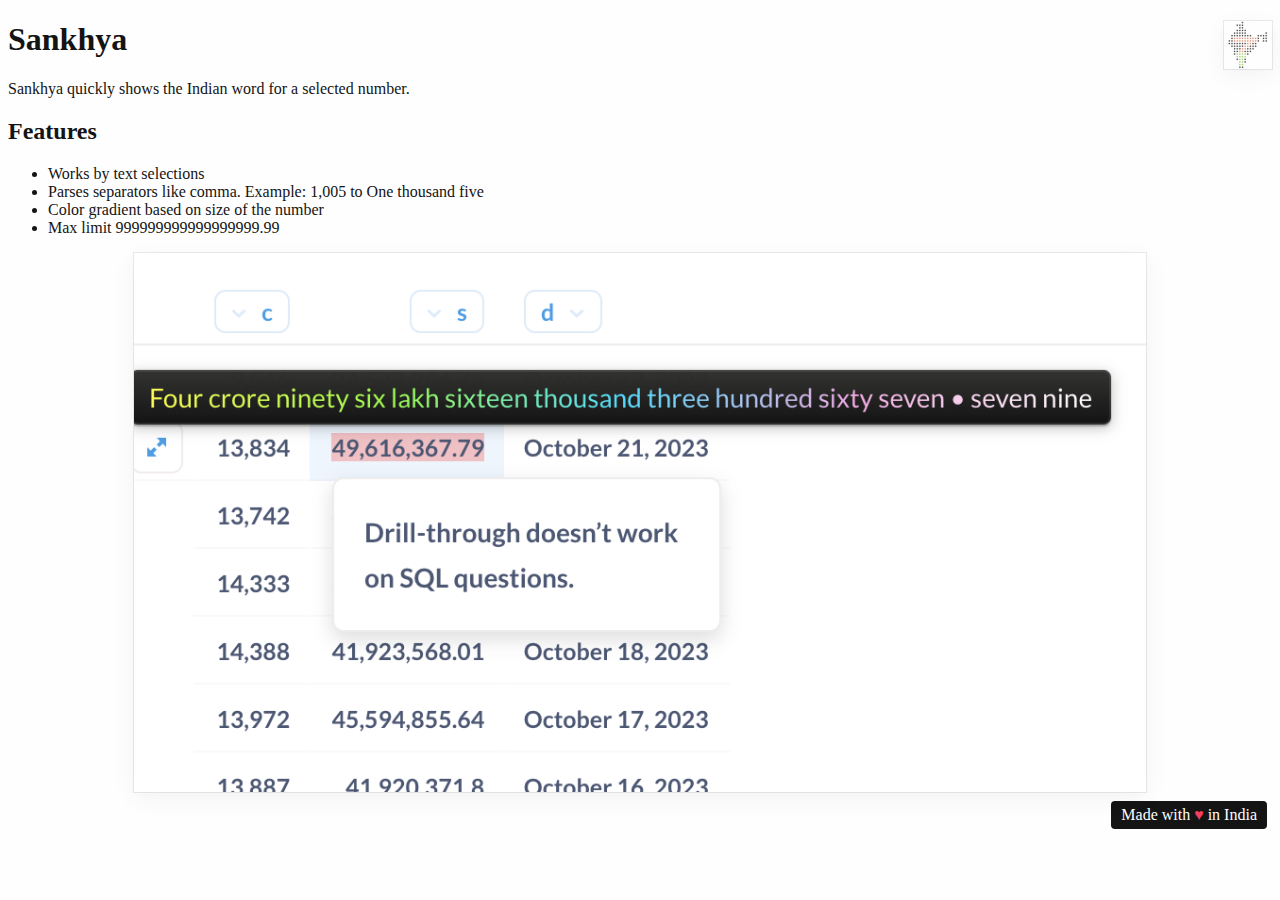
==== home.html @ 962ede24 "changes to readme" ====
<!DOCTYPE html>
<html lang="en">
<head>
	<meta charset="UTF-8">
	<meta name="viewport" content="width=device-width, initial-scale=1.0">
	<title>Sankhya</title>
	<link rel="stylesheet" href="styles.css">
	<style>
		.main{
			min-width: 440px;
			background-color: #fefefe;
			border-radius: 4px;
			color: #141414;
		}
		img{
			box-shadow: rgba(0, 0, 0, 0.05) 0px 6px 24px 0px, rgba(0, 0, 0, 0.08) 0px 0px 0px 1px;
		}
		.warm{
			padding: 5px 10px;
			background-color: #141414;
			color: #fefefe;
			border-radius: 4px;
			margin: 5px;
			text-decoration: none;
			float: right;
		}
	</style>
</head>
<body class="main">
	<h1>
		<img src="images/logo48.png" alt="" srcset="" style="float: right;">
		Sankhya
	</h1>
	<p>
		Sankhya quickly shows the Indian word for a selected number.
	</p>
	<h2>Features</h2>
	<ul>
		<li>
			Works by text selections
		</li>
		<li>
			Parses separators like comma. Example: 1,005 to One thousand five
		</li>
		<li>
			Color gradient based on size of the number
		</li>
		<li>
			Max limit 999999999999999999.99
		</li>
	</ul>
	<center>
		<img src="images/ss1.png" alt="" style="width: 80%;">
	</center>
	<a href="https://github.com/rajnandan1/BharatSankhya"  class="warm" target="_blank">Made with <span aria-label="Love" style="color: #f43f5e">&hearts;</span> in India</a>
</body>
</html>
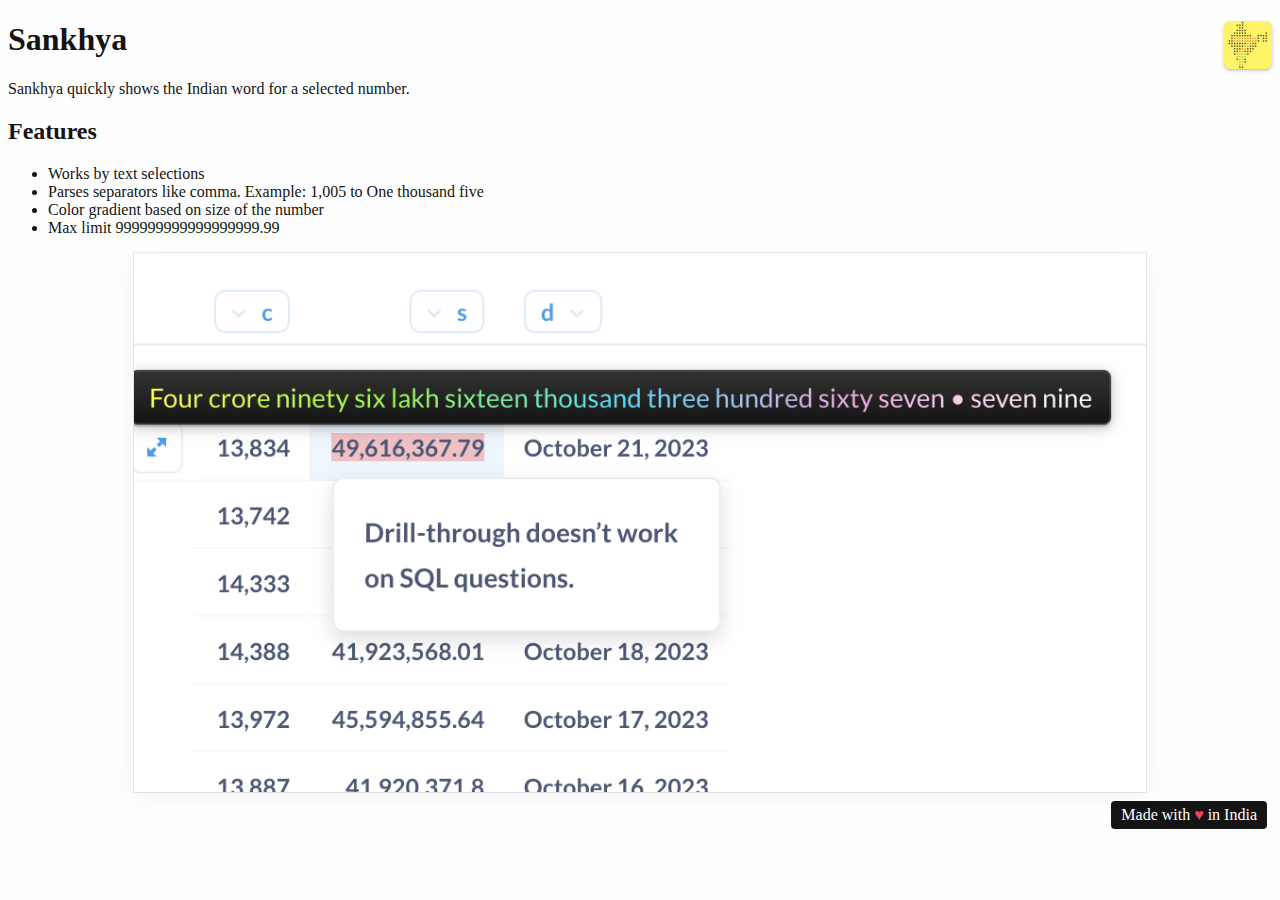
==== commit 8e357e44: "changes to readme" ====
--- a/home.html
+++ b/home.html
@@ -15,6 +15,11 @@
 		img{
 			box-shadow: rgba(0, 0, 0, 0.05) 0px 6px 24px 0px, rgba(0, 0, 0, 0.08) 0px 0px 0px 1px;
 		}
+		img.logo{
+                box-shadow: rgba(50, 50, 93, 0.25) 0px 2px 5px -1px, rgba(0, 0, 0, 0.3) 0px 1px 3px -1px;
+				border-radius: 6px;
+				background-color: rgb(255, 243, 106);
+            }
 		.warm{
 			padding: 5px 10px;
 			background-color: #141414;
@@ -28,7 +33,7 @@
 </head>
 <body class="main">
 	<h1>
-		<img src="images/logo48.png" alt="" srcset="" style="float: right;">
+		<img src="images/logo48.png" class="logo" alt="" srcset="" style="float: right;">
 		Sankhya
 	</h1>
 	<p>
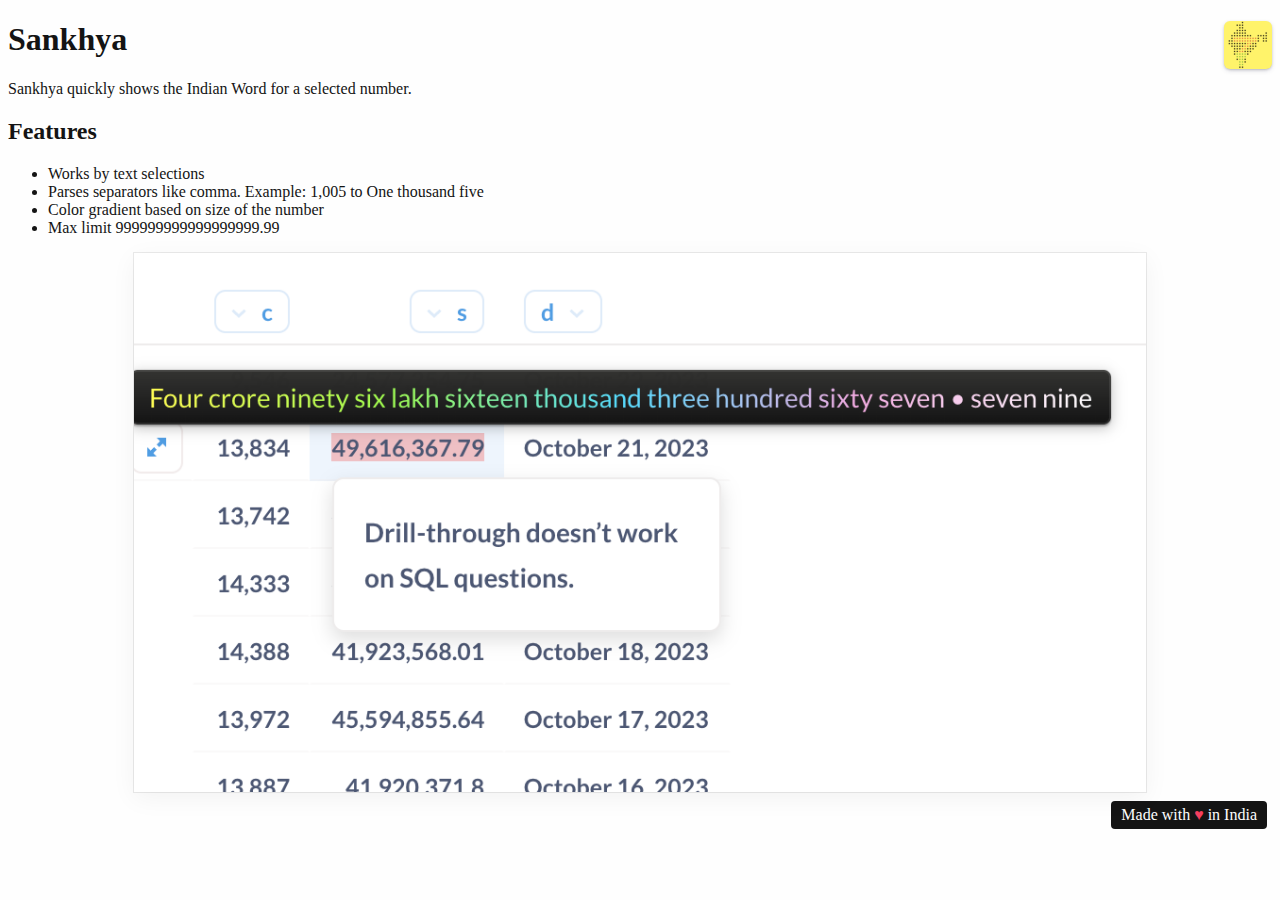
==== commit cea10206: "gitignore" ====
--- a/home.html
+++ b/home.html
@@ -37,7 +37,7 @@
 		Sankhya
 	</h1>
 	<p>
-		Sankhya quickly shows the Indian word for a selected number.
+		Sankhya quickly shows the Indian Word for a selected number.
 	</p>
 	<h2>Features</h2>
 	<ul>
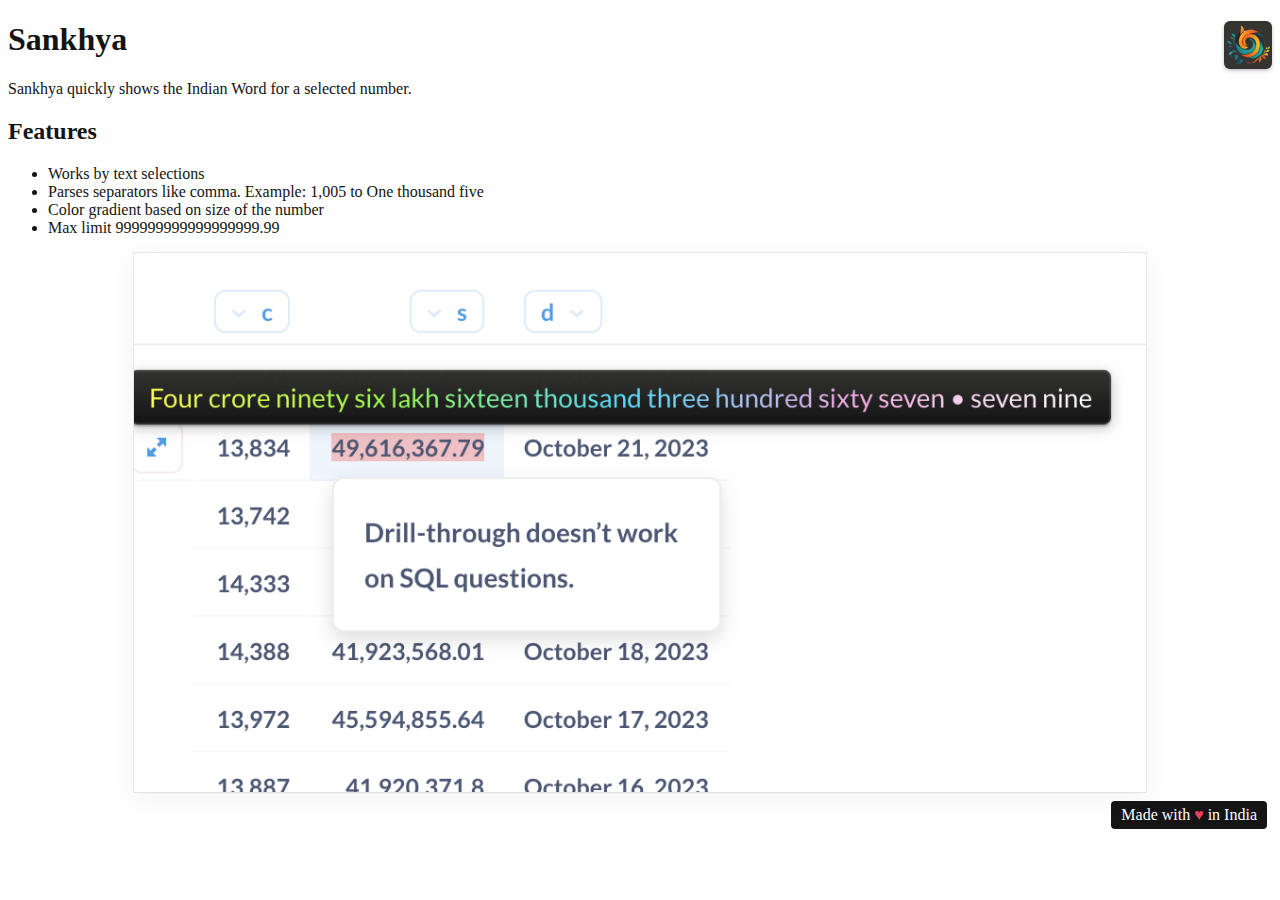
==== commit 74a524ec: "logo update" ====
--- a/home.html
+++ b/home.html
@@ -18,7 +18,8 @@
 		img.logo{
                 box-shadow: rgba(50, 50, 93, 0.25) 0px 2px 5px -1px, rgba(0, 0, 0, 0.3) 0px 1px 3px -1px;
 				border-radius: 6px;
-				background-color: rgb(255, 243, 106);
+				background-color: rgb(53, 52, 49);
+				width: 48px;
             }
 		.warm{
 			padding: 5px 10px;
@@ -33,7 +34,7 @@
 </head>
 <body class="main">
 	<h1>
-		<img src="images/logo48.png" class="logo" alt="" srcset="" style="float: right;">
+		<img src="images/sankhya_logo128.png" class="logo" alt="" srcset="" style="float: right;">
 		Sankhya
 	</h1>
 	<p>
